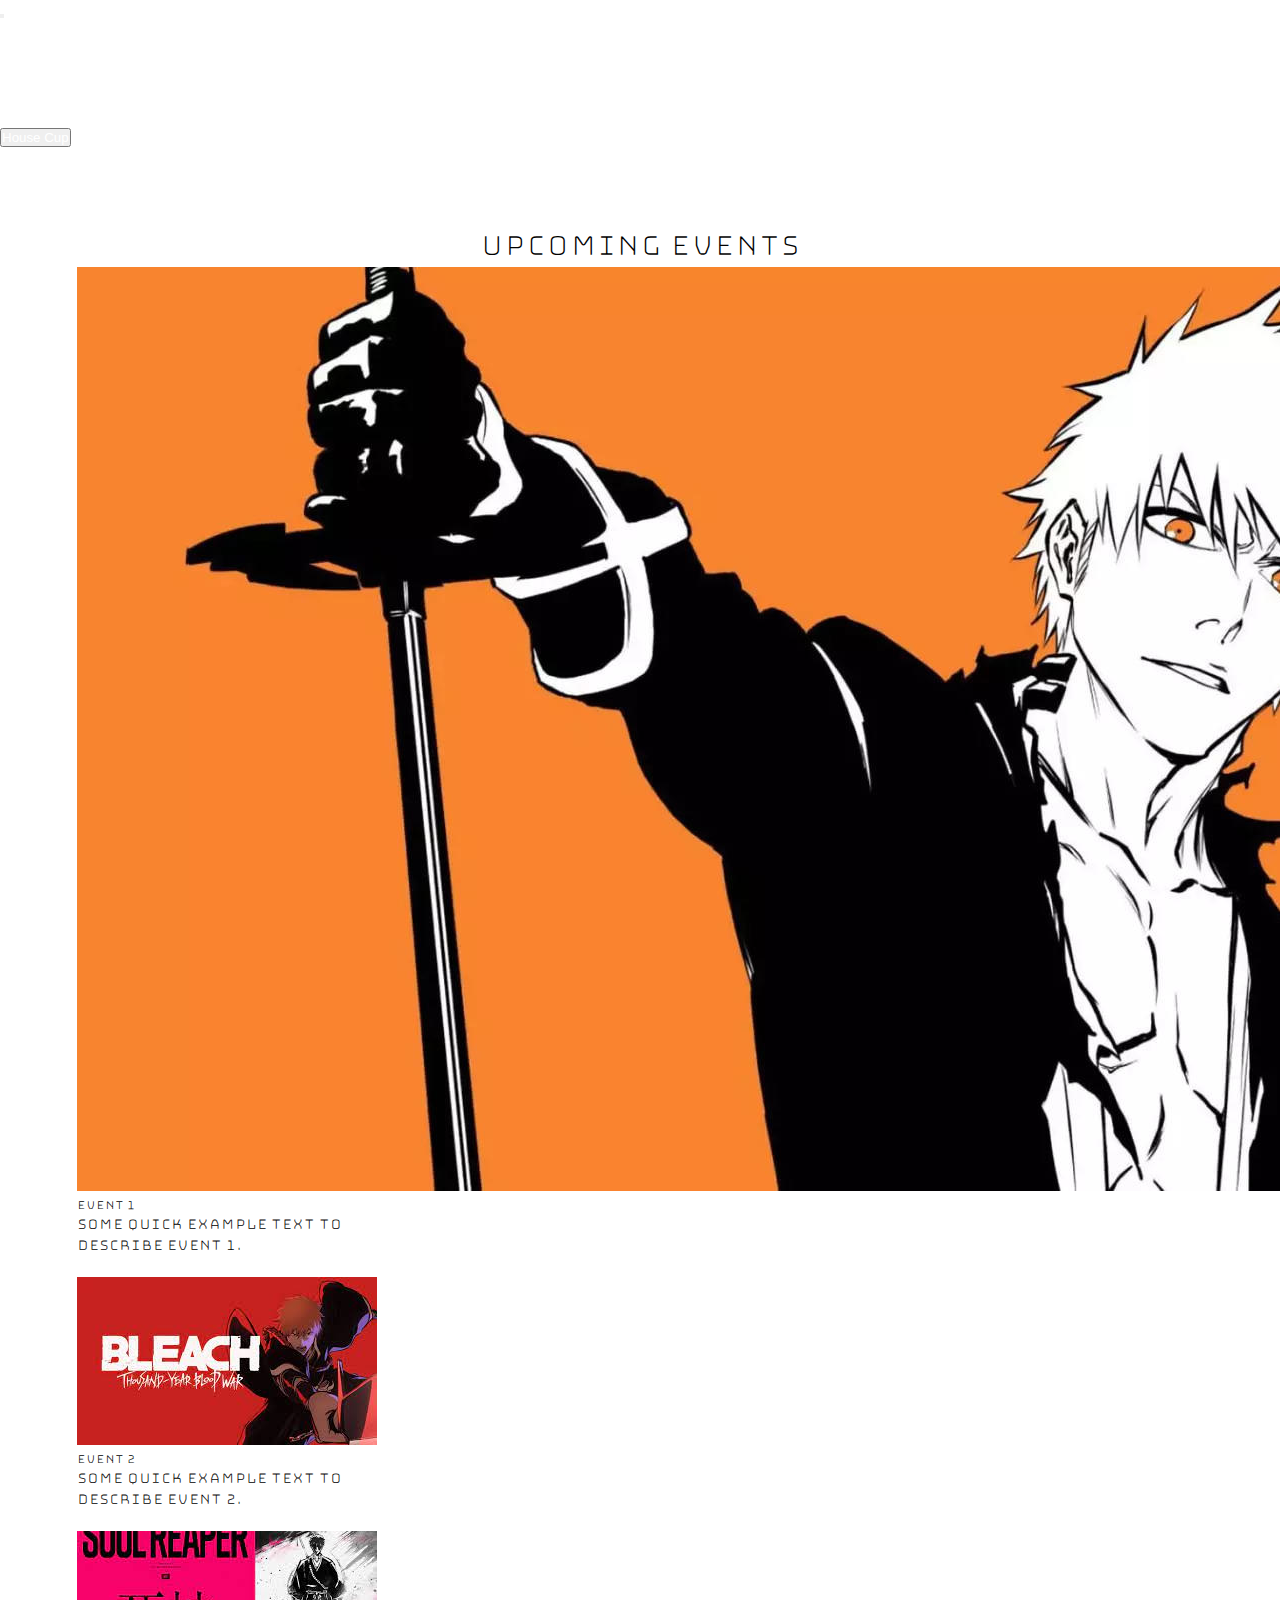
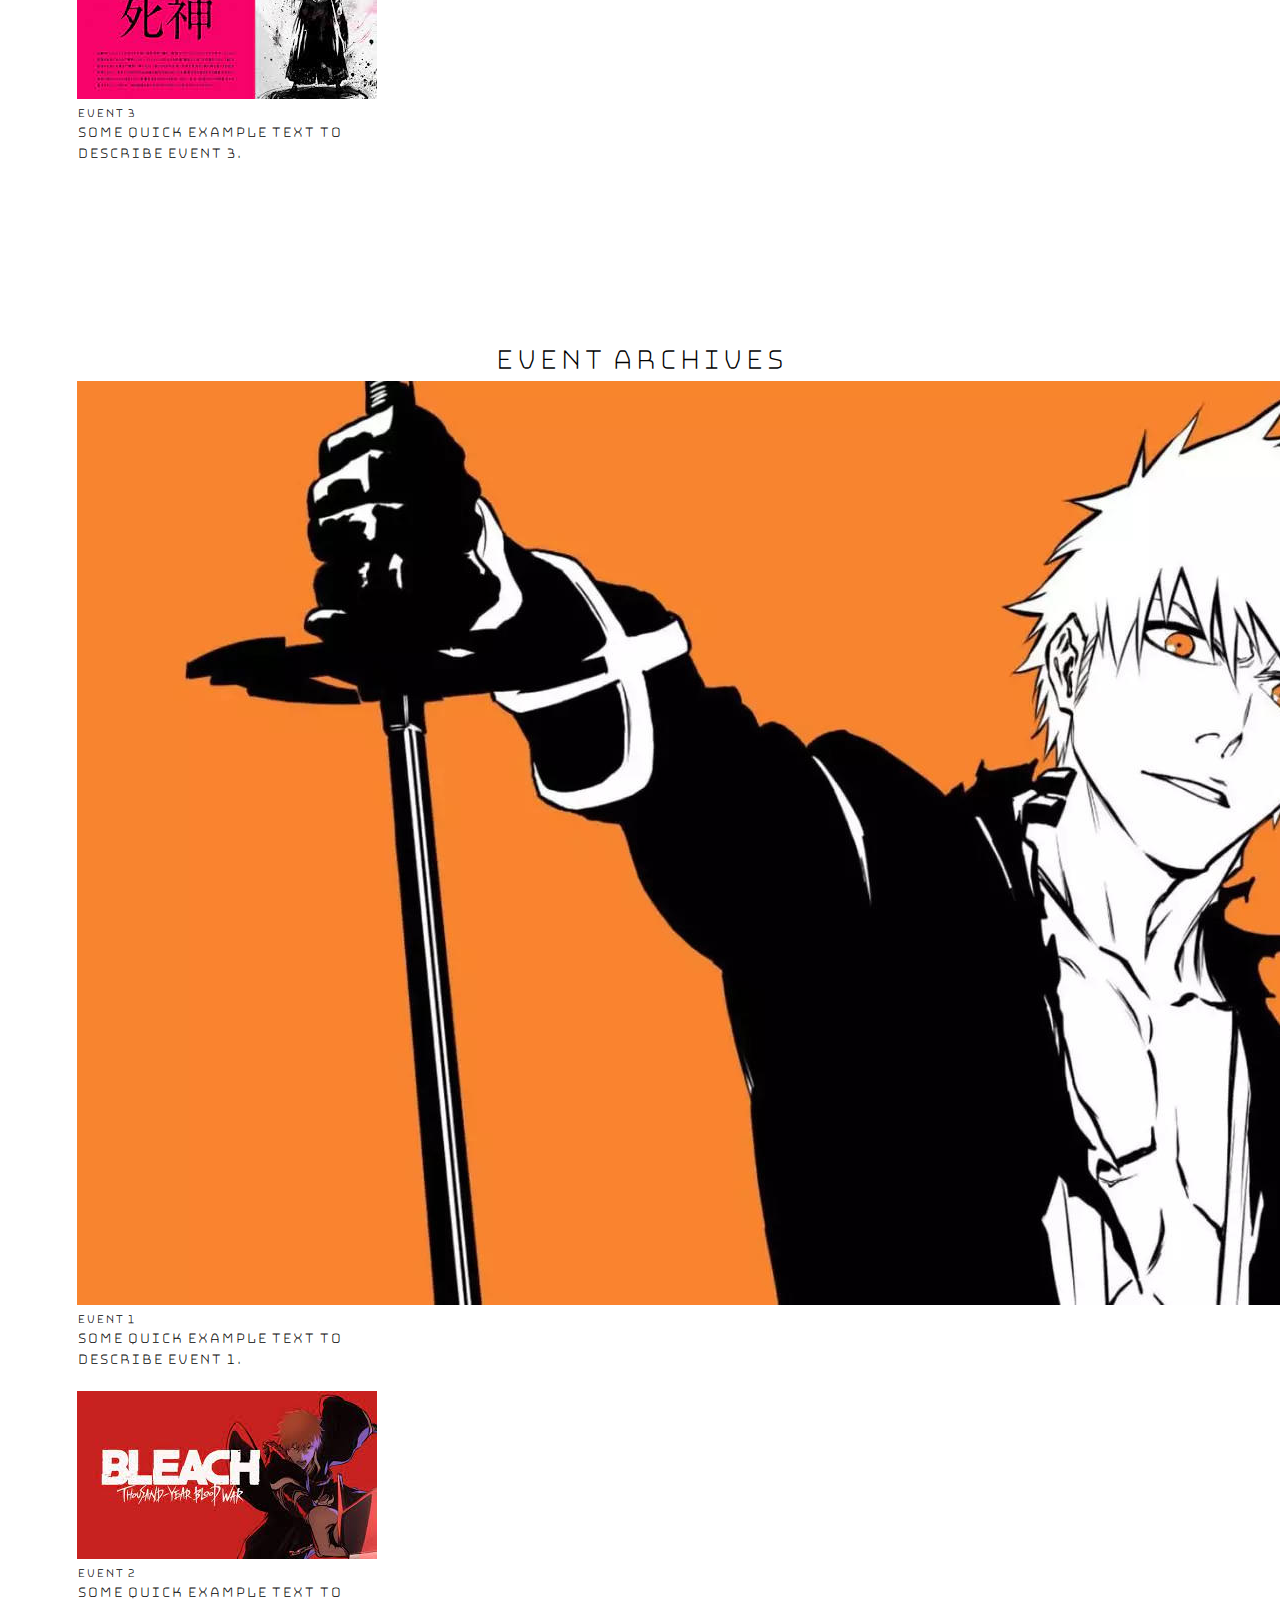
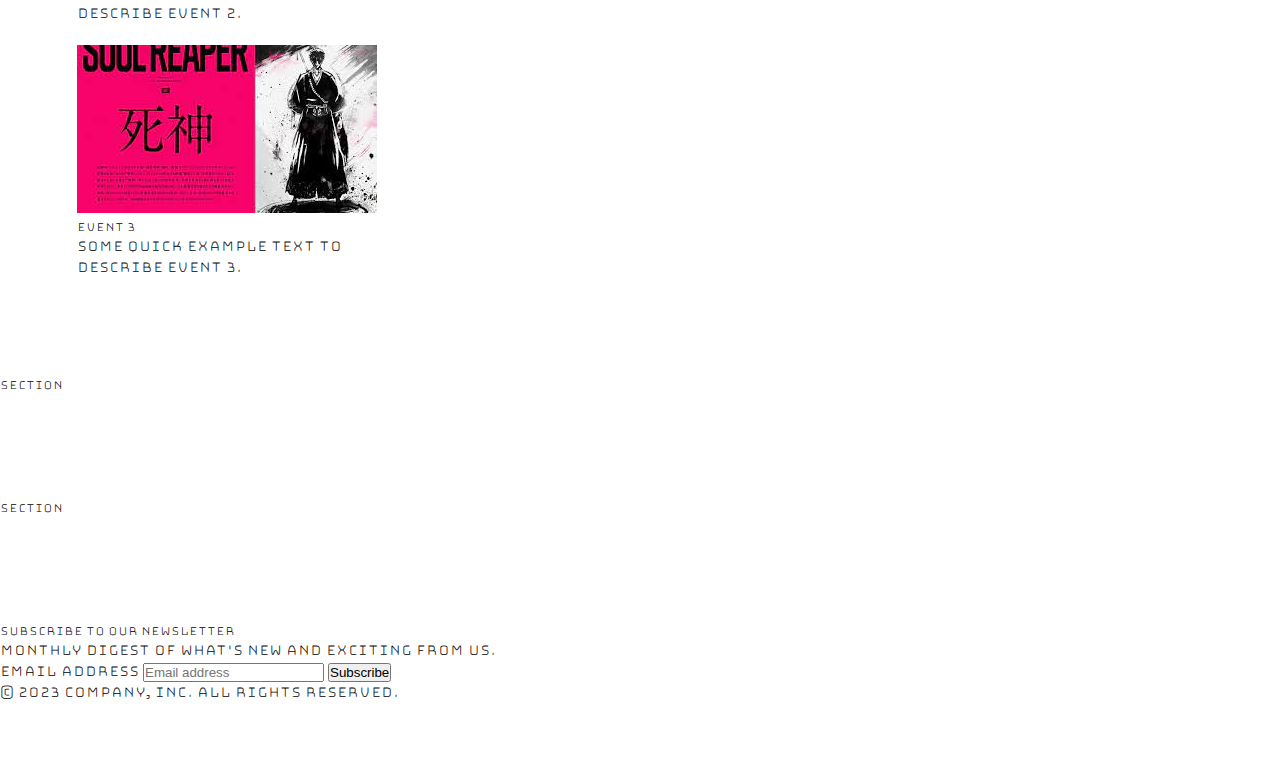
==== events.html @ cc5d8332 "Add files via upload" ====
<!doctype html>
<html lang="en">

<head>
  <meta charset="utf-8">
  <meta name="viewport" content="width=device-width, initial-scale=1">
  <title>IT Dept</title>
  <link rel="preconnect" href="https://fonts.googleapis.com">
  <link rel="preconnect" href="https://fonts.gstatic.com" crossorigin>
  <link href="https://fonts.googleapis.com/css2?family=Source+Sans+3:ital,wght@0,300;0,500;0,600;0,700;1,200&display=swap" rel="stylesheet">
  <link href="https://fonts.googleapis.com/css2?family=Arvo&display=swap" rel="stylesheet">
  <link href="https://fonts.googleapis.com/css2?family=Bungee+Hairline&display=swap" rel="stylesheet">
  <link href="https://fonts.googleapis.com/css2?family=Press+Start+2P&display=swap" rel="stylesheet">
  <link href="https://cdn.jsdelivr.net/npm/bootstrap@5.3.0-alpha1/dist/css/bootstrap.min.css" rel="stylesheet" integrity="sha384-GLhlTQ8iRABdZLl6O3oVMWSktQOp6b7In1Zl3/Jr59b6EGGoI1aFkw7cmDA6j6gD" crossorigin="anonymous">
  <link rel="stylesheet" href="style.css">
</head>




<body>
  <!-- Navbar -->
  <nav class="navbar navbar-expand-lg bg-body-tertiary rounded sticky-top" aria-label="Thirteenth navbar example">
    <div class="container-fluid">
      <button class="navbar-toggler" type="button" data-bs-toggle="collapse" data-bs-target="#navbarsExample11" aria-controls="navbarsExample11" aria-expanded="false" aria-label="Toggle navigation">
        <span class="navbar-toggler-icon"></span>
      </button>

      <div class="collapse navbar-collapse d-lg-flex" id="navbarsExample11">
        <a class="navbar-brand col-lg-3 me-0" href="#">Information Technology</a>
        <ul class="navbar-nav col-lg-6 justify-content-lg-center nav-underline">
          <li class="nav-item">
            <a class="nav-link" href="index.html">Home</a>
          </li>
          <li class="nav-item">
            <a class="nav-link" href="about.html">About</a>
          </li>
          <li class="nav-item">
            <a class="nav-link active" aria-current="page" href="events.html">Events</a>
          </li>
          <li class="nav-item">
            <a class="nav-link" href="colab.html">Industry Collabarations</a>
          </li>

        </ul>
        <div class="d-lg-flex col-lg-3 justify-content-lg-end">
          <button class="btn btn-primary"><a href="housecup.html">House Cup</a></button>
        </div>
      </div>
    </div>
  </nav>


  <div class="container-fluid intro-text padding">
    <h1 style="text-align: center;" class="fw-bolder">Upcoming Events</h1>
    <div class="row">
      <div class="col">
        <div class="card" style="width: 18rem;">
          <img src="images/event-img1.jpg" class="card-img-top" alt="...">
          <div class="card-body">
            <h5 class="card-title fw-bolder">Event 1</h5>
            <p class="card-text">Some quick example text to describe event 1.</p>
            <a href="#" class="btn btn-primary">Register</a>
          </div>
        </div>
      </div>
      <div class="col">
        <div class="card text-center" style="width: 18rem;">
          <img src="images/event-img2.jpeg" class="card-img-top" alt="...">
          <div class="card-body">
            <h5 class="card-title fw-bolder">Event 2</h5>
            <p class="card-text">Some quick example text to describe event 2.</p>
            <a href="#" class="btn btn-primary">Register</a>
          </div>
        </div>
      </div>
      <div class="col">
        <div class="card text-end" style="width: 18rem;">
          <img src="images/event-img3.jpeg" class="card-img-top" alt="...">
          <div class="card-body">
            <h5 class="card-title fw-bolder">Event 3</h5>
            <p class="card-text">Some quick example text to describe event 3.</p>
            <a href="#" class="btn btn-primary">Register</a>
          </div>
        </div>
      </div>
    </div>
  </div>



  <div class="container-fluid intro-text padding events-cards">
    <h1 style="text-align: center;" class="fw-bolder">Event Archives</h1>
    <div class="row events-cards">
      <div class="col">
        <div class="card" style="width: 18rem;">
          <img src="images/event-img1.jpg" class="card-img-top" alt="...">
          <div class="card-body">
            <h5 class="card-title fw-bolder">Event 1</h5>
            <p class="card-text">Some quick example text to describe event 1.</p>
            <a href="#" class="btn btn-primary">Read More -></a>
          </div>
        </div>
      </div>
      <div class="col">
        <div class="card text-center" style="width: 18rem;">
          <img src="images/event-img2.jpeg" class="card-img-top" alt="...">
          <div class="card-body">
            <h5 class="card-title fw-bolder">Event 2</h5>
            <p class="card-text">Some quick example text to describe event 2.</p>
            <a href="#" class="btn btn-primary">Read More -></a>
          </div>
        </div>
      </div>
      <div class="col">
        <div class="card text-end" style="width: 18rem;">
          <img src="images/event-img3.jpeg" class="card-img-top" alt="...">
          <div class="card-body">
            <h5 class="card-title fw-bolder">Event 3</h5>
            <p class="card-text">Some quick example text to describe event 3.</p>
            <a href="#" class="btn btn-primary">Read More -></a>
          </div>
        </div>
      </div>
    </div>
  </div>


  <!-- footer -->
  <div class="container">
    <footer class="py-5">
      <div class="row">
        <div class="col-6 col-md-2 mb-3">
          <h5 class="fw-bolder">Section</h5>
          <ul class="nav flex-column">
            <li class="nav-item mb-2"><a href="#" class="nav-link p-0 text-body-secondary">Home</a></li>
            <li class="nav-item mb-2"><a href="#" class="nav-link p-0 text-body-secondary">Features</a></li>
            <li class="nav-item mb-2"><a href="#" class="nav-link p-0 text-body-secondary">Pricing</a></li>
            <li class="nav-item mb-2"><a href="#" class="nav-link p-0 text-body-secondary">FAQs</a></li>
            <li class="nav-item mb-2"><a href="#" class="nav-link p-0 text-body-secondary">About</a></li>
          </ul>
        </div>

        <div class="col-6 col-md-2 mb-3">
          <h5 class="fw-bolder">Section</h5>
          <ul class="nav flex-column">
            <li class="nav-item mb-2"><a href="#" class="nav-link p-0 text-body-secondary">Home</a></li>
            <li class="nav-item mb-2"><a href="#" class="nav-link p-0 text-body-secondary">Features</a></li>
            <li class="nav-item mb-2"><a href="#" class="nav-link p-0 text-body-secondary">Pricing</a></li>
            <li class="nav-item mb-2"><a href="#" class="nav-link p-0 text-body-secondary">FAQs</a></li>
            <li class="nav-item mb-2"><a href="#" class="nav-link p-0 text-body-secondary">About</a></li>
          </ul>
        </div>

        <div class="col-6 col-md-2 mb-3">

        </div>

        <div class="col-md-5 offset-md-1 mb-3">
          <form>
            <h5 class="fw-bolder">Subscribe to our newsletter</h5>
            <p>Monthly digest of what's new and exciting from us.</p>
            <div class="d-flex flex-column flex-sm-row w-100 gap-2">
              <label for="newsletter1" class="visually-hidden">Email address</label>
              <input id="newsletter1" type="text" class="form-control fw-bold" placeholder="Email address">
              <button class="btn btn-primary fw-bold" type="button">Subscribe</button>
            </div>
          </form>
        </div>
      </div>

      <div class="d-flex flex-column flex-sm-row justify-content-between py-4 my-4 border-top">
        <p>&copy; 2023 Company, Inc. All rights reserved.</p>
        <ul class="list-unstyled d-flex">
          <li class="ms-3"><a class="link-body-emphasis" href="#"><svg class="bi" width="24" height="24">
                <use xlink:href="#twitter" />
              </svg></a></li>
          <li class="ms-3"><a class="link-body-emphasis" href="#"><svg class="bi" width="24" height="24">
                <use xlink:href="#instagram" />
              </svg></a></li>
          <li class="ms-3"><a class="link-body-emphasis" href="#"><svg class="bi" width="24" height="24">
                <use xlink:href="#facebook" />
              </svg></a></li>
        </ul>
      </div>
    </footer>
  </div>
  <!-- ^footer^ -->





  <script src="index.js" charset="utf-8"></script>
  <script src="https://cdn.jsdelivr.net/npm/@popperjs/core@2.11.6/dist/umd/popper.min.js" integrity="sha384-oBqDVmMz9ATKxIep9tiCxS/Z9fNfEXiDAYTujMAeBAsjFuCZSmKbSSUnQlmh/jp3" crossorigin="anonymous"></script>
  <script src="https://cdn.jsdelivr.net/npm/bootstrap@5.3.0-alpha1/dist/js/bootstrap.min.js" integrity="sha384-mQ93GR66B00ZXjt0YO5KlohRA5SY2XofN4zfuZxLkoj1gXtW8ANNCe9d5Y3eG5eD" crossorigin="anonymous"></script>
  <script src="https://cdn.jsdelivr.net/npm/bootstrap@5.3.0-alpha1/dist/js/bootstrap.bundle.min.js" integrity="sha384-w76AqPfDkMBDXo30jS1Sgez6pr3x5MlQ1ZAGC+nuZB+EYdgRZgiwxhTBTkF7CXvN" crossorigin="anonymous"></script>
</body>

</html>
---- style.css ----
body {
  font-family: 'Bungee Hairline', cursive;
  font-weight: bolder;
}

* {
  margin: 0;
  padding: 0;
  box-sizing: border-box;
}

a {
  text-decoration: none;
  color: white;
}

/* general */
.tags {
  gap: 31px;
}

.flex {
  display: flex;
  justify-content: space-between;
  /* Replace "center" with "space-between" */
  align-items: center;
  gap: 20px;
}

.padding {
  padding: 6%;
}

.bd-placeholder-img {
        font-size: 1.125rem;
        text-anchor: middle;
        -webkit-user-select: none;
        -moz-user-select: none;
        user-select: none;
      }

      @media (min-width: 768px) {
        .bd-placeholder-img-lg {
          font-size: 3.5rem;
        }
      }

      .b-example-divider {
        width: 100%;
        height: 3rem;
        background-color: rgba(0, 0, 0, .1);
        border: solid rgba(0, 0, 0, .15);
        border-width: 1px 0;
        box-shadow: inset 0 .5em 1.5em rgba(0, 0, 0, .1), inset 0 .125em .5em rgba(0, 0, 0, .15);
      }

      .b-example-vr {
        flex-shrink: 0;
        width: 1.5rem;
        height: 100vh;
      }

      .bi {
        vertical-align: -.125em;
        fill: currentColor;
      }

      .nav-scroller {
        position: relative;
        z-index: 2;
        height: 2.75rem;
        overflow-y: hidden;
      }

      .nav-scroller .nav {
        display: flex;
        flex-wrap: nowrap;
        padding-bottom: 1rem;
        margin-top: -1px;
        overflow-x: auto;
        text-align: center;
        white-space: nowrap;
        -webkit-overflow-scrolling: touch;
      }

      .btn-bd-primary {
        --bd-violet-bg: #712cf9;
        --bd-violet-rgb: 112.520718, 44.062154, 249.437846;

        --bs-btn-font-weight: 600;
        --bs-btn-color: var(--bs-white);
        --bs-btn-bg: var(--bd-violet-bg);
        --bs-btn-border-color: var(--bd-violet-bg);
        --bs-btn-hover-color: var(--bs-white);
        --bs-btn-hover-bg: #6528e0;
        --bs-btn-hover-border-color: #6528e0;
        --bs-btn-focus-shadow-rgb: var(--bd-violet-rgb);
        --bs-btn-active-color: var(--bs-btn-hover-color);
        --bs-btn-active-bg: #5a23c8;
        --bs-btn-active-border-color: #5a23c8;
      }
      .bd-mode-toggle {
        z-index: 1500;
      }
/* Navbar */


.nav-ipadding {
  padding: 0 6% 0 6%;
}

.nav-opadding {
  padding: 0;
}

/* ^Navbar^ */
/* Intro Text */
.intro-text {
  margin: 0;

}


/* ^Intro Text^ */

.bullet-padding{
  padding: 0 2% 0 2% ;
}

.events-cards{
  justify-content: center;
}
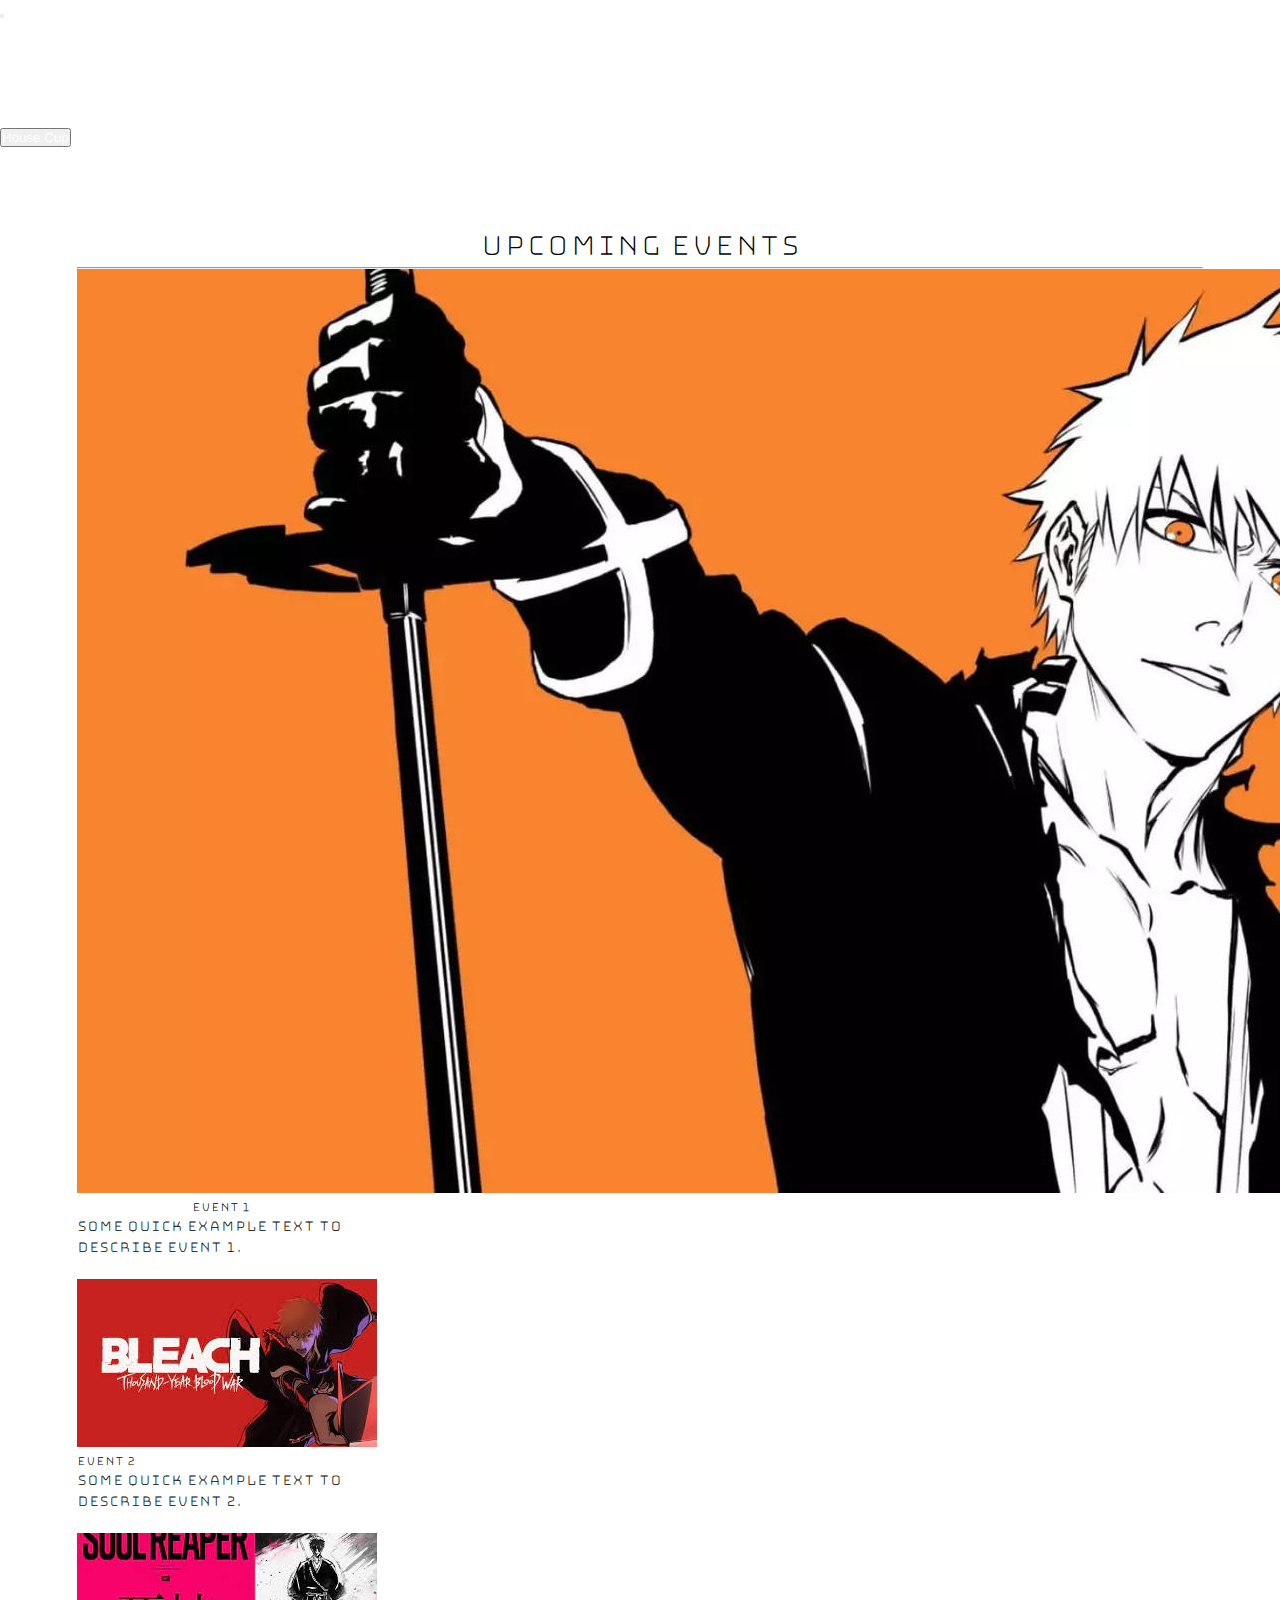
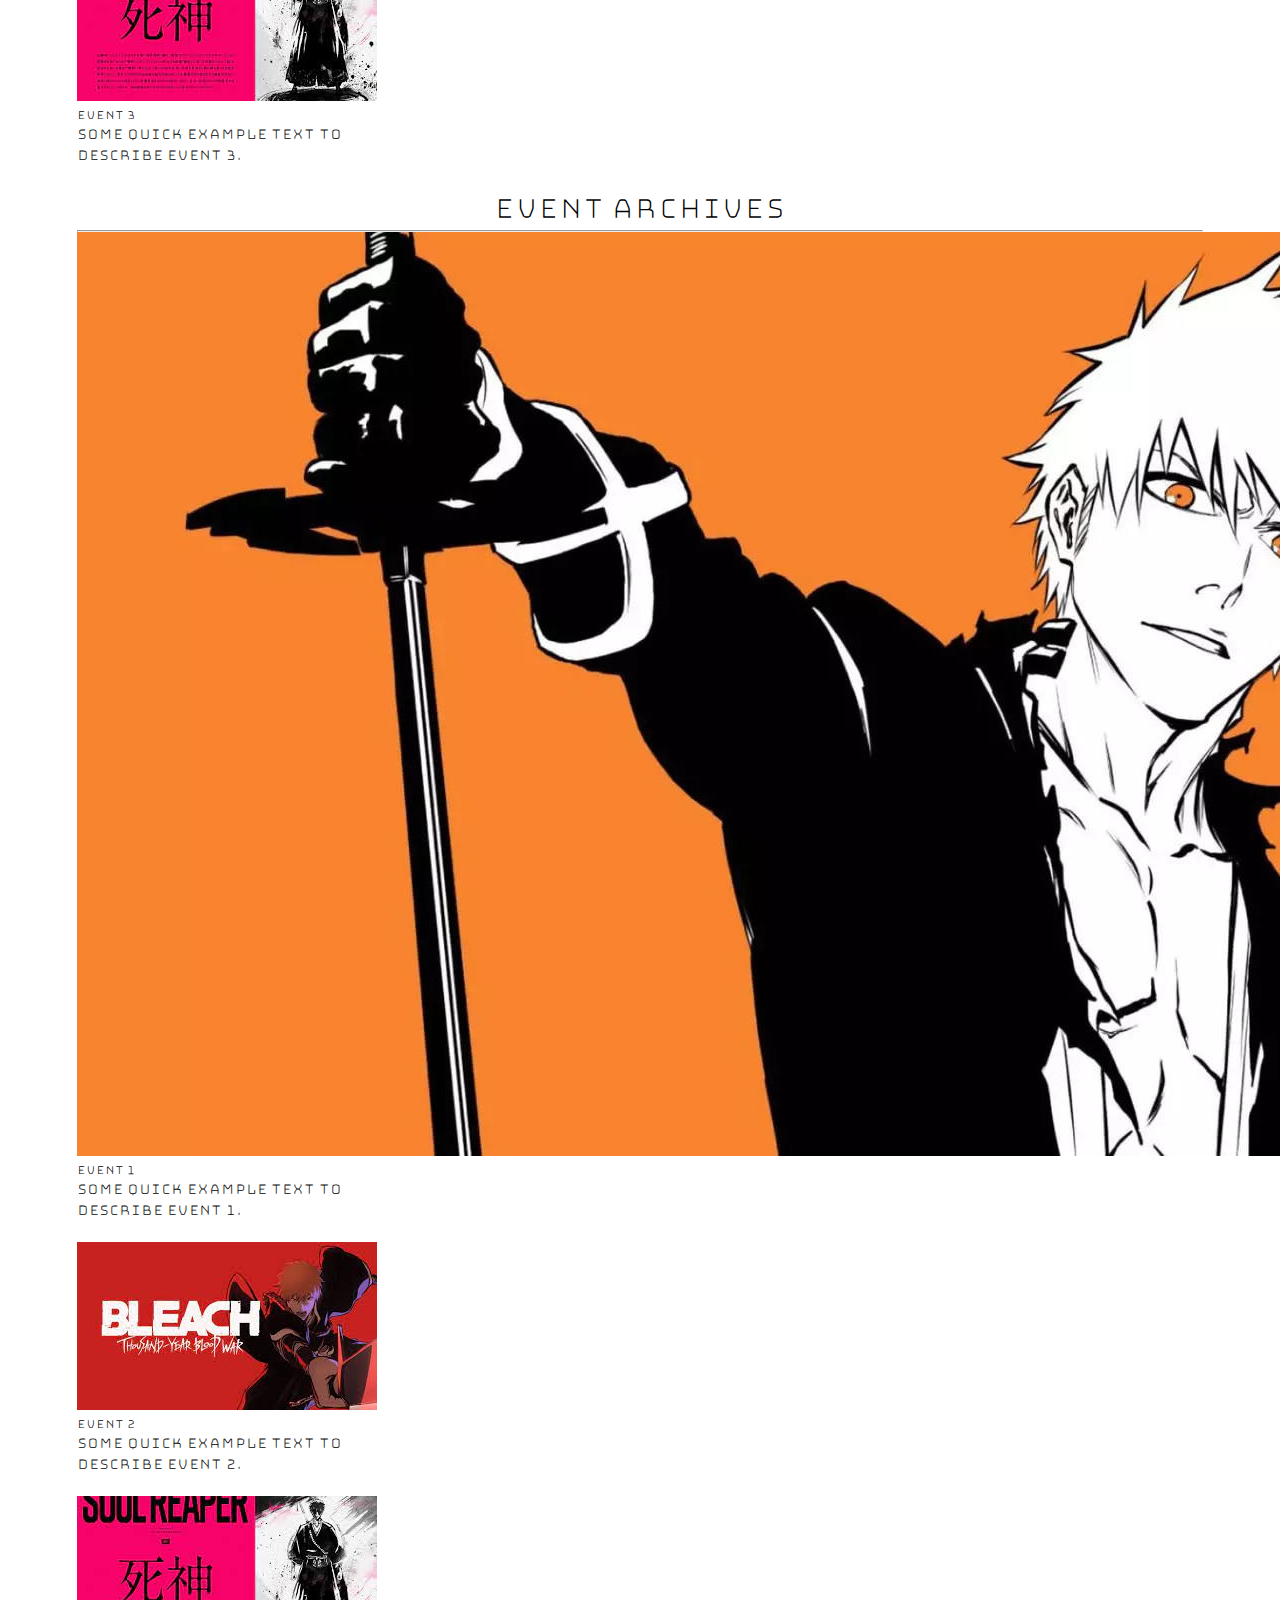
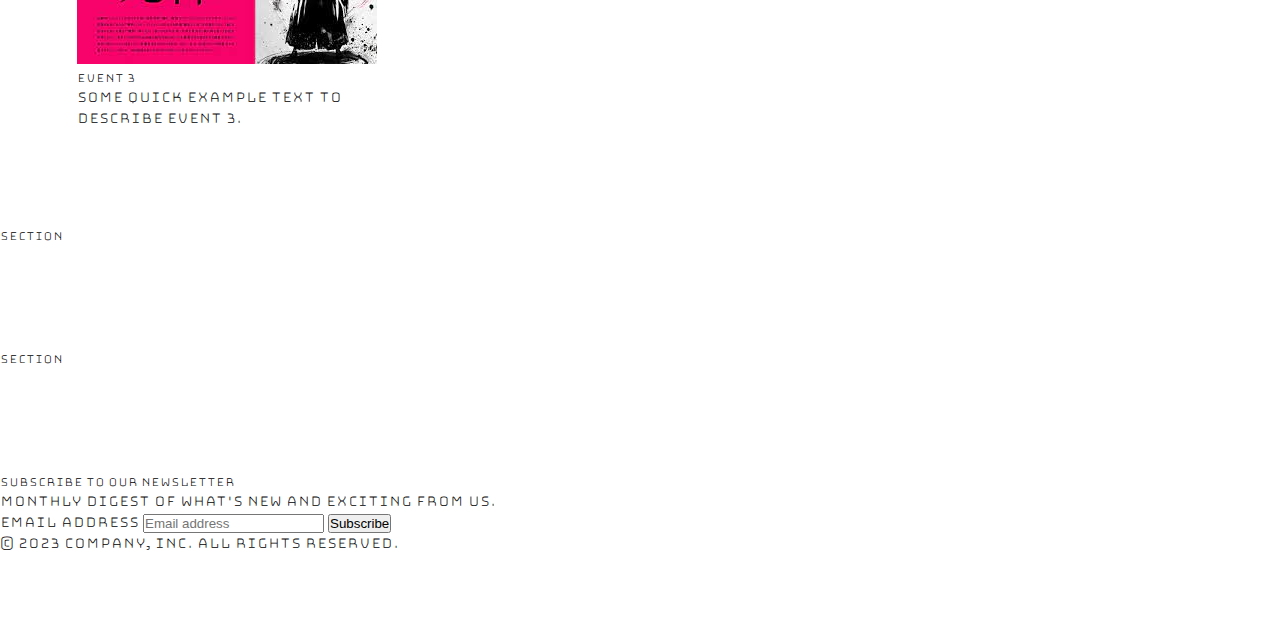
==== commit db0e10cc: "Update events.html" ====
--- a/events.html
+++ b/events.html
@@ -53,18 +53,19 @@
 
   <div class="container-fluid intro-text padding">
     <h1 style="text-align: center;" class="fw-bolder">Upcoming Events</h1>
+    <hr>
     <div class="row">
-      <div class="col">
+      <div class="col events-cards">
         <div class="card" style="width: 18rem;">
           <img src="images/event-img1.jpg" class="card-img-top" alt="...">
           <div class="card-body">
-            <h5 class="card-title fw-bolder">Event 1</h5>
+            <h5 style="text-align: center;" class="card-title fw-bolder">Event 1</h5>
             <p class="card-text">Some quick example text to describe event 1.</p>
             <a href="#" class="btn btn-primary">Register</a>
           </div>
         </div>
       </div>
-      <div class="col">
+      <div class="col events-cards">
         <div class="card text-center" style="width: 18rem;">
           <img src="images/event-img2.jpeg" class="card-img-top" alt="...">
           <div class="card-body">
@@ -74,7 +75,7 @@
           </div>
         </div>
       </div>
-      <div class="col">
+      <div class="col events-cards">
         <div class="card text-end" style="width: 18rem;">
           <img src="images/event-img3.jpeg" class="card-img-top" alt="...">
           <div class="card-body">
@@ -85,12 +86,9 @@
         </div>
       </div>
     </div>
-  </div>
 
-
-
-  <div class="container-fluid intro-text padding events-cards">
     <h1 style="text-align: center;" class="fw-bolder">Event Archives</h1>
+    <hr>
     <div class="row events-cards">
       <div class="col">
         <div class="card" style="width: 18rem;">
